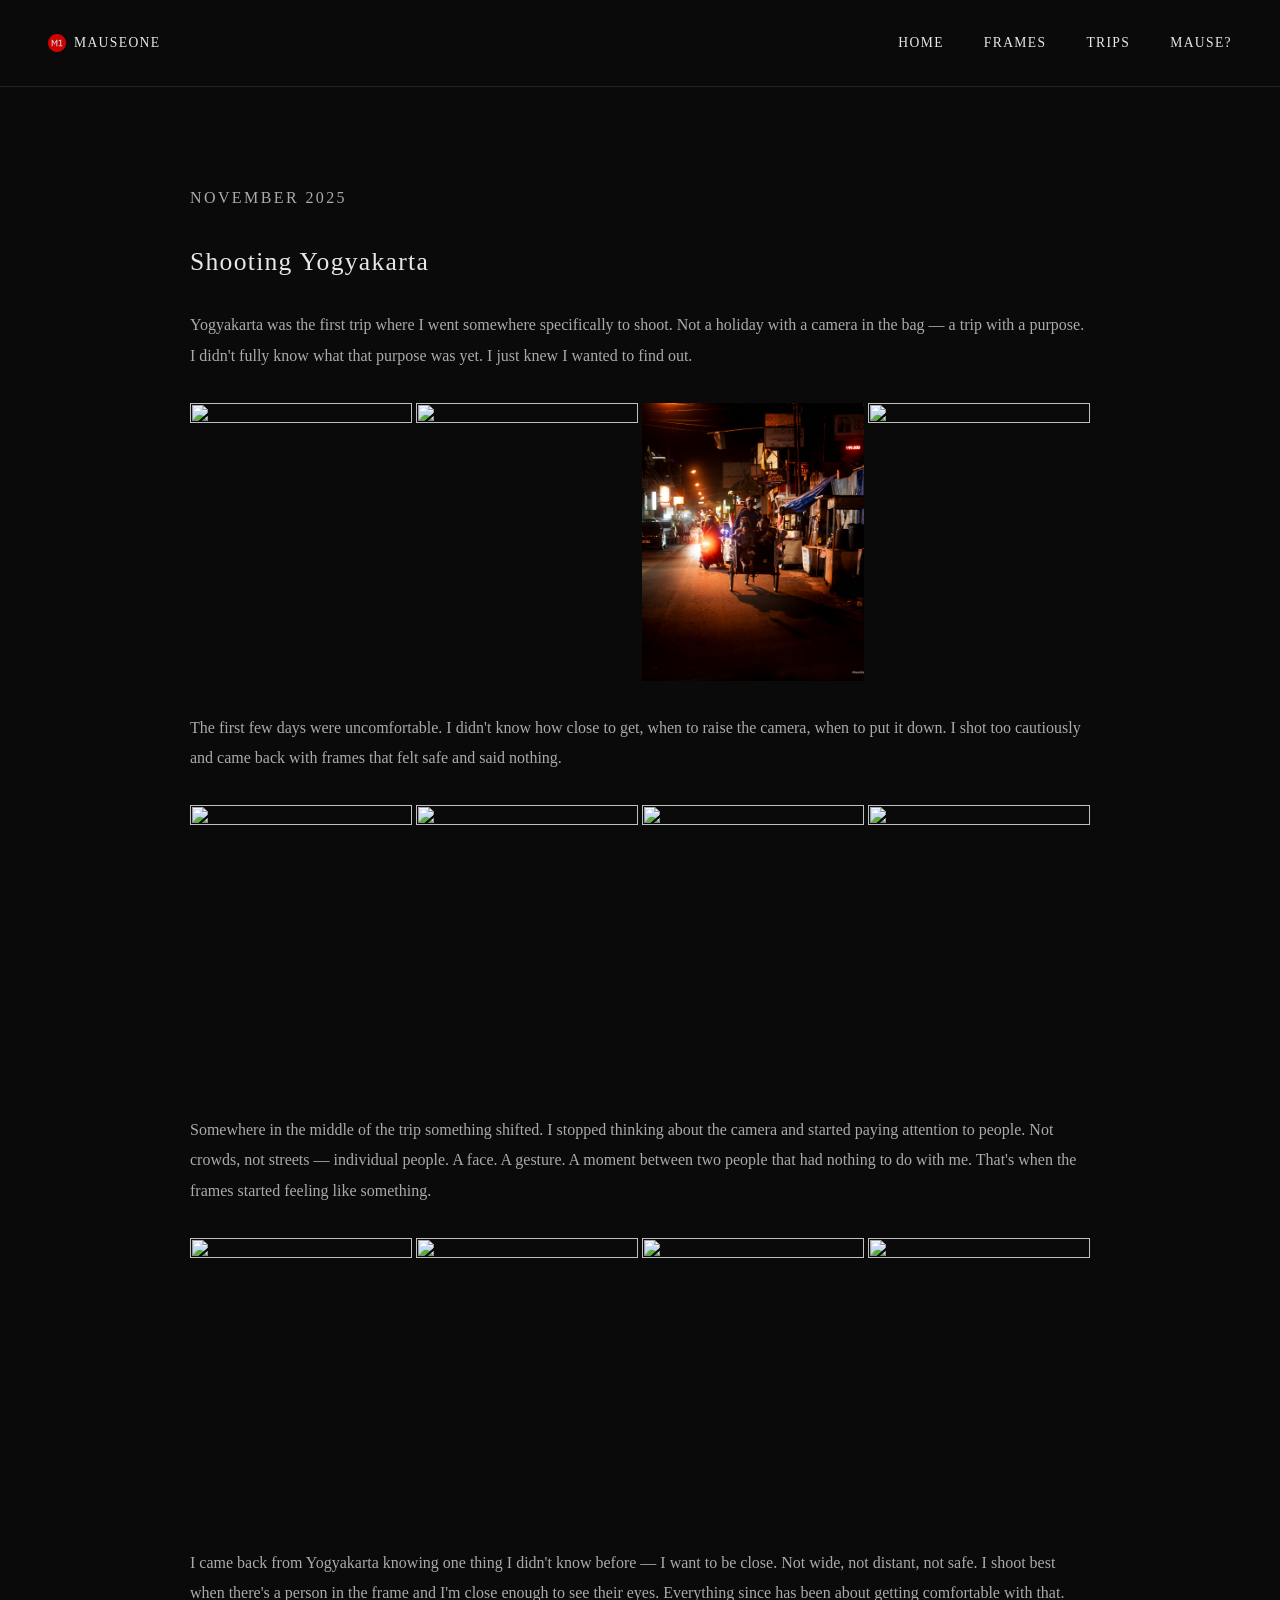
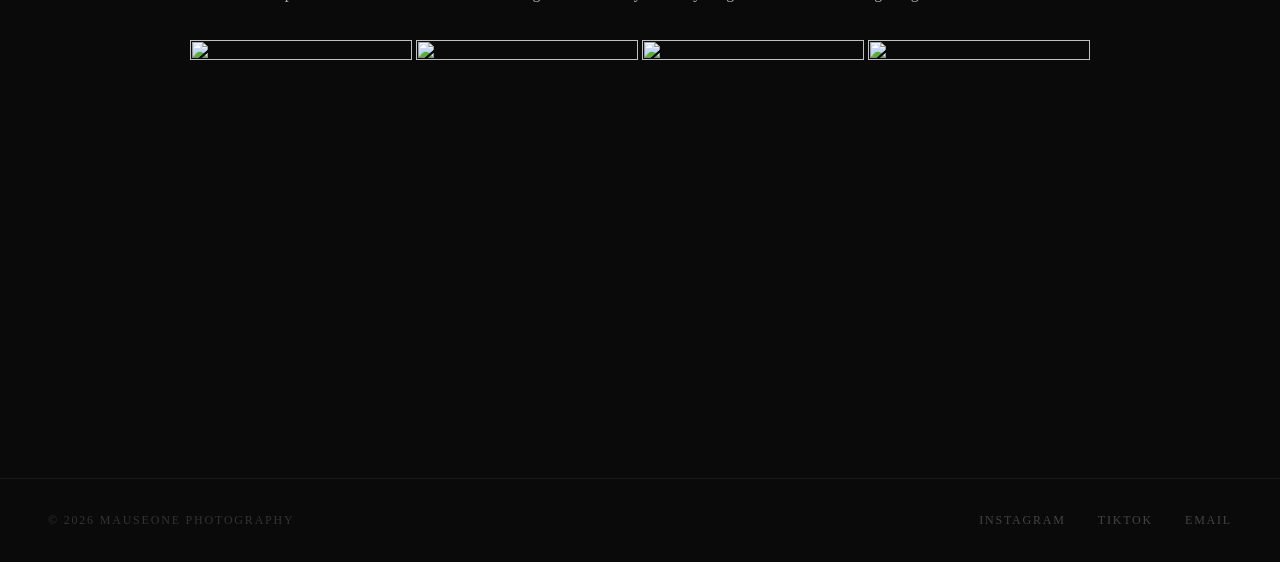
==== 01-Jogja.html @ e9d57f9c "url name changes" ====
<!DOCTYPE html>
<html lang="en">
  <head>
    <meta charset="UTF-8" />
    <meta name="viewport" content="width=device-width, initial-scale=1.0" />
    <title>Shooting Yogyakarta — Mause One</title>
    <link rel="stylesheet" href="style.css" />
    <link rel="icon" href="favicon.ico" type="image/x-icon" />
    
    <!-- Google tag (gtag.js) -->
    <script async src="https://www.googletagmanager.com/gtag/js?id=G-DSXXSWSEEG"></script>
    <script>
      window.dataLayer = window.dataLayer || [];
      function gtag(){dataLayer.push(arguments);}
      gtag('js', new Date());
      gtag('config', 'G-DSXXSWSEEG');
    </script>
  </head>
  <body>
    <nav>
      <a href="index.html" class="nav-logo">
  <img src="favicon-32x32.png" alt="" class="nav-icon" />
  MauseOne
</a>
     <div class="nav-links">
        <a href="index.html">Home</a>
        <a href="work.html">Frames</a>
        <a href="blog.html">Trips</a>
        <a href="about.html">Mause?</a>
      </div>
    </nav>

    <main class="post">
        <div class="post-bg" style="background-image: url('images/yjbg-01.jpg');"></div>
      <div class="post-content">
        <p class="post-meta">November 2025</p>
        <h1>Shooting Yogyakarta</h1>

        <p>Yogyakarta was the first trip where I went somewhere specifically to shoot. Not a holiday with a camera in the bag — a trip with a purpose. I didn't fully know what that purpose was yet. I just knew I wanted to find out.</p>

        <div class="post-grid">
          <img src="images/yogja-01.jpg" alt="" />
          <img src="images/yogja-02.jpg" alt="" />
          <img src="images/yogja-03.jpg" alt="" />
          <img src="images/yogja-04.jpg" alt="" />
        </div>

        <p>The first few days were uncomfortable. I didn't know how close to get, when to raise the camera, when to put it down. I shot too cautiously and came back with frames that felt safe and said nothing.</p>

        <div class="post-grid">
          <img src="images/yogja-05.jpg" alt="" />
          <img src="images/yogja-06.jpg" alt="" />
          <img src="images/yogja-07.jpg" alt="" />
          <img src="images/yogja-08.jpg" alt="" />
        </div>

        <p>Somewhere in the middle of the trip something shifted. I stopped thinking about the camera and started paying attention to people. Not crowds, not streets — individual people. A face. A gesture. A moment between two people that had nothing to do with me. That's when the frames started feeling like something.</p>

        <div class="post-grid">
          <img src="images/yogja-09.jpg" alt="" />
          <img src="images/yogja-10.jpg" alt="" />
          <img src="images/yogja-11.jpg" alt="" />
          <img src="images/yogja-12.jpg" alt="" />
        </div>

        <p>I came back from Yogyakarta knowing one thing I didn't know before — I want to be close. Not wide, not distant, not safe. I shoot best when there's a person in the frame and I'm close enough to see their eyes. Everything since has been about getting comfortable with that.</p>

        <div class="post-grid">
          <img src="images/yogja-13.jpg" alt="" />
          <img src="images/yogja-14.jpg" alt="" />
          <img src="images/yogja-15.jpg" alt="" />
          <img src="images/yogja-16.jpg" alt="" />
        </div>

      </div>
    </main>

    <footer>
      <p class="footer-copy">© 2026 MauseOne Photography</p>
      <div class="footer-socials">
        <a href="https://instagram.com/mausetrap" target="_blank">Instagram</a>
        <a href="https://tiktok.com/@mausetrap" target="_blank">TikTok</a>
        <a href="mailto:mauseone83@email.com">Email</a>
      </div>
    </footer>

    <div id="lightbox">
      <img id="lightbox-img" src="" alt="" />
    </div>

    <script>
      const lightbox = document.getElementById('lightbox');
      const lightboxImg = document.getElementById('lightbox-img');

      document.querySelectorAll('.post-grid img').forEach(img => {
        img.addEventListener('click', () => {
          lightboxImg.src = img.src;
          lightbox.classList.add('active');
        });
      });

      lightbox.addEventListener('click', () => {
        lightbox.classList.remove('active');
      });
    </script>
  </body>
</html>
---- style.css ----
* {
  margin: 0;
  padding: 0;
  box-sizing: border-box;
}

body {
  background-color: #0a0a0a;
  color: #e8e8e8;
  font-family: 'Georgia', serif;
  font-size: 16px;
  line-height: 1.6;
}

/* Navigation */
nav {
  display: flex;
  justify-content: space-between;
  align-items: center;
  padding: 2rem 3rem;
  border-bottom: 1px solid #222;
  position: sticky;
  top: 0;
  z-index: 100;
  background-color: #0a0a0a;
}

nav a {
  color: #e8e8e8;
  text-decoration: none;
  letter-spacing: 0.1em;
  font-size: 0.85rem;
  text-transform: uppercase;
}

nav a:hover {
  color: #ffffff;
}

.nav-links {
  display: flex;
  gap: 2.5rem;
}

/* Home page */
.home {
  position: relative;
  height: calc(100vh - 80px);
  display: flex;
  justify-content: center;
  align-items: center;
  overflow: hidden;
}

.home-bg {
  position: absolute;
  top: 0;
  left: 0;
  width: 100%;
  height: 100%;
  background-image: url('images/photo-03.jpg');
  background-size: cover;
  background-position: center;
  filter: blur(8px) brightness(0.3);
  transform: scale(1.05);
}

.home-text {
  position: relative;
  text-align: center;
  display: flex;
  flex-direction: column;
  gap: 0.5rem;
}

.tagline {
  font-size: 1.4rem;
  letter-spacing: 0.3em;
  text-transform: uppercase;
  color: #e8e8e8;
}

.location {
  font-size: 0.85rem;
  letter-spacing: 0.2em;
  text-transform: uppercase;
  color: #666;
  margin-bottom: 1rem;
}

/* About page */
.about {
  position: relative;
  min-height: calc(100vh - 80px);
  display: flex;
  justify-content: center;
  align-items: flex-start;
  overflow: hidden;
  padding: 6rem 2rem;
}

.about-bg {
  position: absolute;
  top: 0;
  left: 0;
  width: 100%;
  height: 100%;
  background-image: url('images/about-01.jpg');
  background-size: cover;
  background-position: center;
  filter: blur(8px) brightness(0.2);
  transform: scale(1.05);
}

.about-content {
  position: relative;
  max-width: 560px;
  width: 100%;
  display: flex;
  flex-direction: column;
  gap: 1.5rem;
}

.about-content h1 {
  font-size: 0.85rem;
  letter-spacing: 0.2em;
  text-transform: uppercase;
  color: #555;
  font-weight: normal;
}

.about-content p {
  color: #aaa;
  font-size: 1rem;
  line-height: 1.8;
}

.influences {
  color: #555 !important;
  font-size: 0.85rem !important;
}

/* Work page */
.gallery {
  display: flex;
  flex-direction: column;
  justify-content: center;
  align-items: center;
  padding: 3rem 2rem;
}

.gallery-description {
  max-width: 560px;
  width: 100%;
  color: #aaa;
  font-size: 1rem;
  line-height: 1.8;
  margin-bottom: 2rem;
}

.grid {
  display: grid;
  grid-template-columns: repeat(3, 1fr);
  gap: 6px;
  max-width: 900px;
  width: 100%;
}

.grid img {
  width: 100%;
  aspect-ratio: 4/5;
  object-fit: cover;
  display: block;
  opacity: 0.85;
  transition: opacity 0.3s ease;
  cursor: pointer;
}

.grid img:hover {
  opacity: 1;
}

.grid img:hover {
  opacity: 1;
}

/* Blog list page */
.blog-list {
  position: relative;
  min-height: calc(100vh - 80px);
  display: flex;
  justify-content: center;
  align-items: flex-start;
  overflow: hidden;
  padding: 6rem 2rem;
}

.blog-bg {
  position: absolute;
  top: 0;
  left: 0;
  width: 100%;
  height: 100%;
  background-image: url('images/blog-01.jpg');
  background-size: cover;
  background-position: center;
  filter: blur(8px) brightness(0.2);
  transform: scale(1.05);
}

.blog-content {
  position: relative;
  max-width: 560px;
  width: 100%;
}

.blog-content h1 {
  font-size: 0.85rem;
  letter-spacing: 0.2em;
  text-transform: uppercase;
  color: #555;
  font-weight: normal;
  margin-bottom: 3rem;
}

.blog-content ul {
  list-style: none;
  display: flex;
  flex-direction: column;
  gap: 0.5rem;
}

.blog-content ul a {
  display: flex;
  justify-content: space-between;
  align-items: baseline;
  text-decoration: none;
  padding: 1rem 0;
  border-bottom: 1px solid #1a1a1a;
}

.blog-content ul a:hover .post-title {
  color: #ffffff;
}

.post-title {
  color: #aaa;
  font-size: 1rem;
  transition: color 0.2s ease;
}

.post-date {
  color: #444;
  font-size: 0.8rem;
  letter-spacing: 0.1em;
}

/* Post images */
.post-img {
  width: 100%;
  max-width: 560px;
  display: block;
  margin: 2rem auto;
}

/* Blog post page */
.post {
  display: flex;
  justify-content: center;
  padding: 6rem 2rem;
}

.post-content {
  max-width: 900px;
  width: 100%;
  display: flex;
  flex-direction: column;
  gap: 2rem;
}

.post-meta {
  font-size: 0.8rem;
  letter-spacing: 0.15em;
  text-transform: uppercase;
  color: #444;
}

.post-content h1 {
  font-size: 1.6rem;
  font-weight: normal;
  color: #e8e8e8;
  line-height: 1.3;
  letter-spacing: 0.05em;
}

.post-content p {
  color: #aaa;
  font-size: 1rem;
  line-height: 1.9;
}

/* Post image grid */
.post-grid {
  display: grid;
  grid-template-columns: repeat(4, 1fr);
  gap: 4px;
}

.post-grid img {
  width: 100%;
  aspect-ratio: 4/5;
  object-fit: cover;
  display: block;
}

/* Lightbox */
#lightbox {
  display: none;
  position: fixed;
  top: 0;
  left: 0;
  width: 100%;
  height: 100%;
  background: rgba(0, 0, 0, 0.95);
  justify-content: center;
  align-items: center;
  z-index: 1000;
  cursor: pointer;
}

#lightbox.active {
  display: flex;
}

#lightbox img {
  max-width: 90%;
  max-height: 90vh;
  object-fit: contain;
}

.post-grid img {
  cursor: pointer;
}

/* Footer */
footer {
  display: flex;
  justify-content: space-between;
  align-items: center;
  padding: 2rem 3rem;
  border-top: 1px solid #1a1a1a;
  margin-top: 4rem;
}

.footer-copy {
  color: #333;
  font-size: 0.75rem;
  letter-spacing: 0.15em;
  text-transform: uppercase;
}

.footer-socials {
  display: flex;
  gap: 2rem;
}

.footer-socials a {
  color: #444;
  font-size: 0.75rem;
  letter-spacing: 0.15em;
  text-transform: uppercase;
  text-decoration: none;
  transition: color 0.2s ease;
}

.footer-socials a:hover {
  color: #e8e8e8;
}

/* Home page posts */
.home-posts {
  margin-top: 3rem;
  display: flex;
  flex-direction: column;
  gap: 0.25rem;
  border-top: 1px solid #333;
  padding-top: 2rem;
}

.home-posts a {
  display: flex;
  justify-content: space-between;
  align-items: baseline;
  text-decoration: none;
  padding: 0.75rem 0;
  border-bottom: 1px solid #1a1a1a;
  color: inherit;
  text-decoration: none;
}

.home-post-title {
  color: #666;
  font-size: 0.75rem;
  letter-spacing: 0.1em;
  text-transform: uppercase;
  transition: color 0.2s ease;
}

.home-posts a:hover .home-post-title {
  color: #ffffff;
}

.home-post-date {
  color: #333;
  font-size: 0.7rem;
  letter-spacing: 0.1em;
}

/* Fix link colors globally */
.home-posts a {
  color: inherit;
  text-decoration: none;
}

/* Mobile */
@media (max-width: 768px) {

  nav {
    padding: 1.5rem;
  }

  .nav-links {
    gap: 1.5rem;
  }

  .tagline {
    font-size: 1rem;
    letter-spacing: 0.2em;
  }

  .home-posts {
    width: 90vw;
  }

  .home-posts a {
    display: flex;
    flex-direction: column;
    gap: 0.25rem;
    width: 100%;
  }

  .home-post-title {
    color: #aaa;
    font-size: 0.75rem;
  }

  .home-post-date {
    color: #444;
    font-size: 0.7rem;
  }

  .gallery {
    padding: 2rem 1rem;
  }

  .grid {
    grid-template-columns: repeat(2, 1fr);
  }

  .post {
    padding: 3rem 1.5rem;
  }

  .post-grid {
    grid-template-columns: repeat(2, 1fr);
  }

  .about {
    padding: 3rem 1.5rem;
  }

  .blog-list {
    padding: 3rem 1.5rem;
  }

  .blog-content {
    max-width: 100%;
  }

.home-text {
    width: 90vw;
    align-items: center;
  }

  .tagline {
    font-size: 0.75rem;
    letter-spacing: 0.15em;
  }

  .home-posts {
    width: 100%;
  }

  .home-posts-label {
    text-align: left;
  }

}
/* Nav logo */
.nav-logo {
  display: flex;
  align-items: center;
  gap: 0.5rem;
}

.nav-icon {
  width: 18px;
  height: 18px;
  opacity: 0.8;
}

/* Gallery header */
.gallery-header {
  max-width: 900px;
  width: 100%;
  padding-bottom: 2rem;
}

.gallery-header h1 {
  font-size: 0.85rem !important;
  letter-spacing: 0.2em;
  text-transform: uppercase;
  color: #e8e8e8;
  font-weight: normal !important;
}

.gallery-description {
  color: #555;
  font-size: 0.85rem;
  line-height: 1.8;
  margin-top: 1rem;
  max-width: 900px;
}

.subtitle {
  font-size: 0.7rem;
  letter-spacing: 0.15em;
  text-transform: uppercase;
  font-style: italic;
  color: #666;
}

/* Post background */
.post-bg {
  position: fixed;
  top: 0;
  left: 0;
  width: 100%;
  height: 100%;
  background-size: cover;
  background-position: center;
  filter: blur(8px) brightness(0.15);
  transform: scale(1.05);
  z-index: -1;
}

/* Post inner */
.post-inner {
  display: flex;
  flex-direction: column;
  max-width: 900px;
  width: 100%;
}

/* Post navigation */
.post-nav {
  margin-top: 4rem;
  padding-top: 2rem;
  border-top: 1px solid #1a1a1a;
  display: flex;
  flex-direction: column;
  gap: 1rem;
}

.post-nav-label {
  font-size: 0.7rem;
  letter-spacing: 0.2em;
  text-transform: uppercase;
  color: #444;
}

.post-nav-links {
  display: flex;
  flex-direction: column;
  gap: 0.5rem;
}

.post-nav-links a {
  color: #aaa;
  text-decoration: none;
  font-size: 0.85rem;
  letter-spacing: 0.1em;
  transition: color 0.2s ease;
  display: block;
  padding: 0.5rem 0;
  border-bottom: 1px solid #1a1a1a;
}

.post-nav-links a:hover {
  color: #e8e8e8;
}
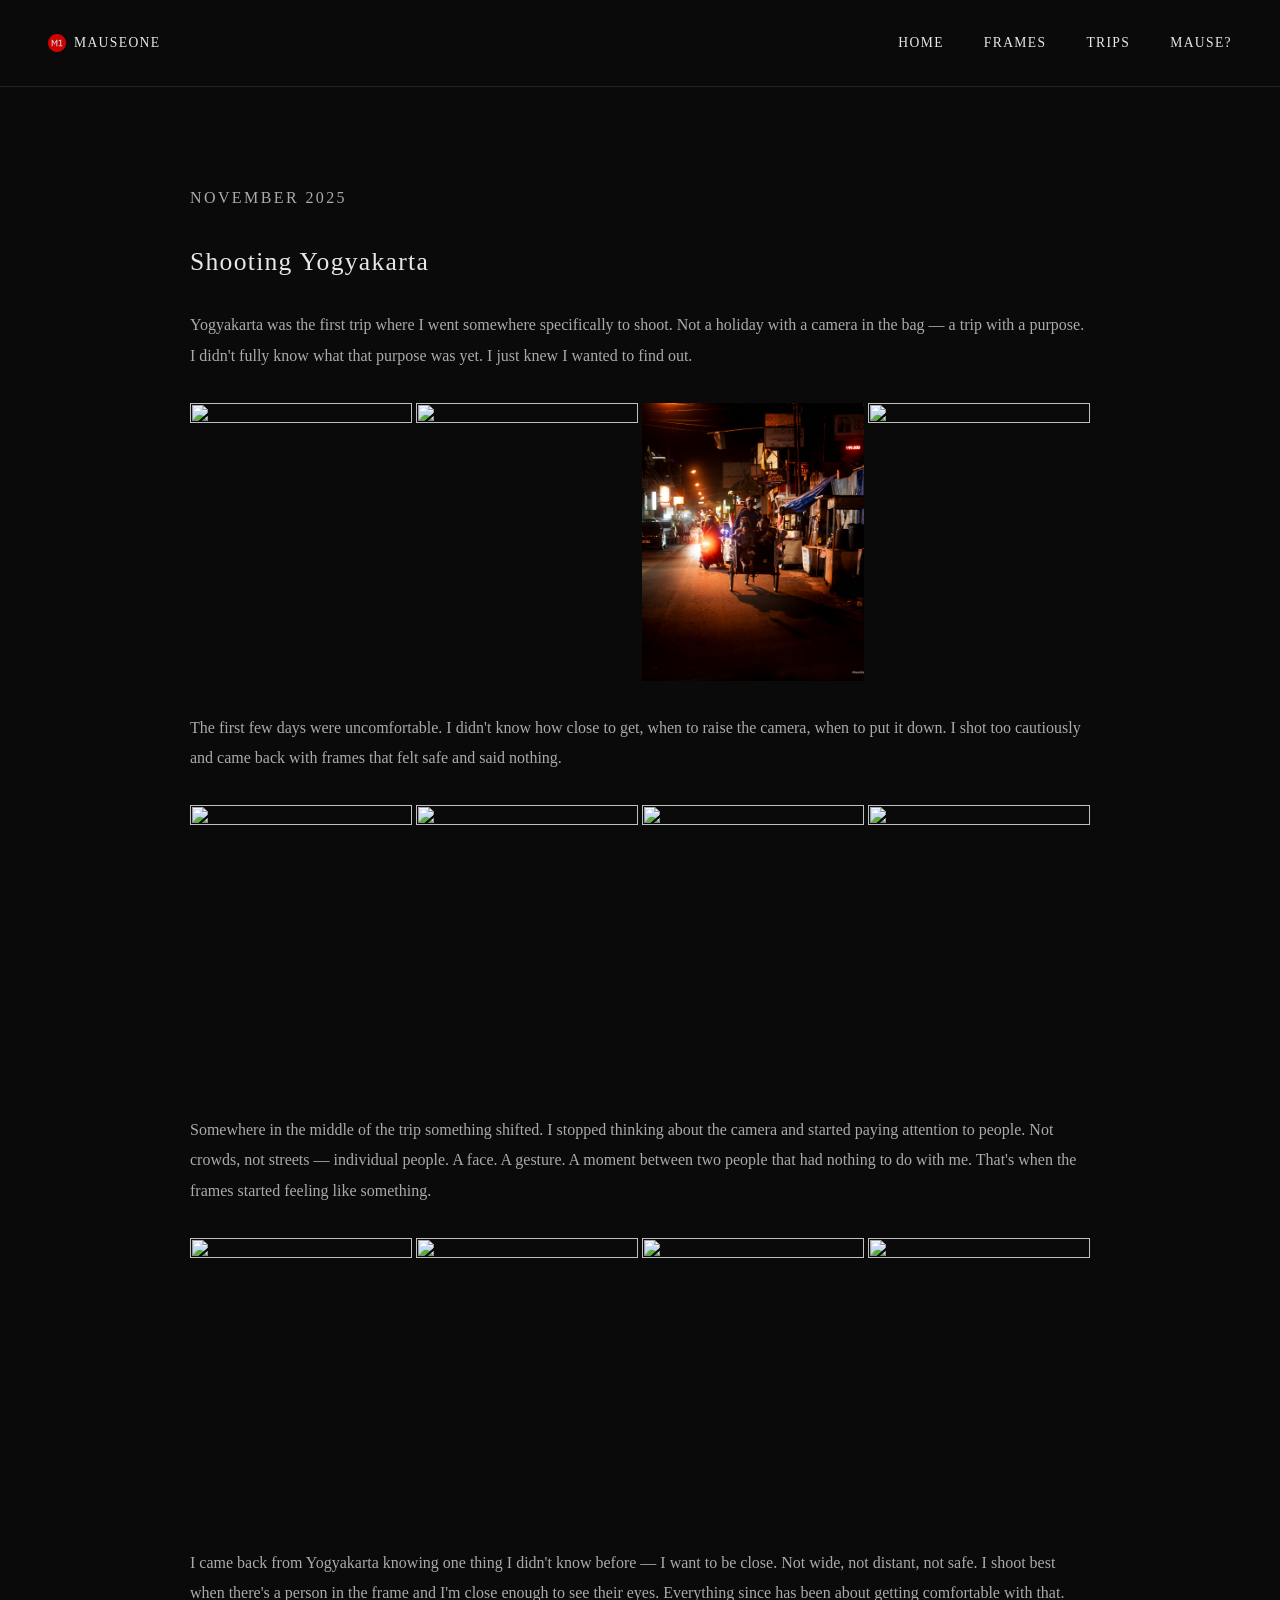
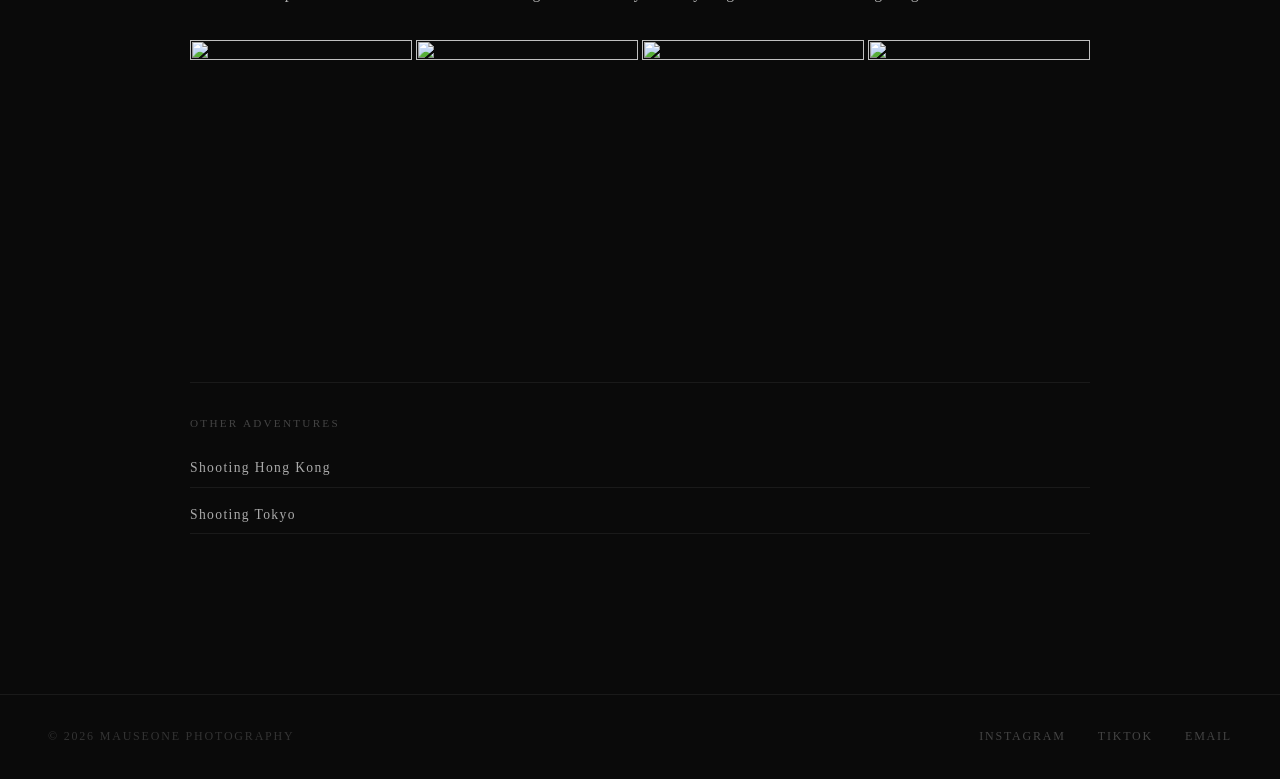
==== commit 12411fe3: "fix tokyo and jogja post structure" ====
--- a/01-Jogja.html
+++ b/01-Jogja.html
@@ -3,7 +3,7 @@
   <head>
     <meta charset="UTF-8" />
     <meta name="viewport" content="width=device-width, initial-scale=1.0" />
-    <title>Shooting Yogyakarta — Mause One</title>
+    <title>Shooting Yogyakarta — MauseOne</title>
     <link rel="stylesheet" href="style.css" />
     <link rel="icon" href="favicon.ico" type="image/x-icon" />
     
@@ -19,10 +19,10 @@
   <body>
     <nav>
       <a href="index.html" class="nav-logo">
-  <img src="favicon-32x32.png" alt="" class="nav-icon" />
-  MauseOne
-</a>
-     <div class="nav-links">
+        <img src="favicon-32x32.png" alt="" class="nav-icon" />
+        MauseOne
+      </a>
+      <div class="nav-links">
         <a href="index.html">Home</a>
         <a href="work.html">Frames</a>
         <a href="blog.html">Trips</a>
@@ -31,58 +31,55 @@
     </nav>
 
     <main class="post">
-        <div class="post-bg" style="background-image: url('images/yjbg-01.jpg');"></div>
-      <div class="post-content">
-        <p class="post-meta">November 2025</p>
-        <h1>Shooting Yogyakarta</h1>
+      <div class="post-bg" style="background-image: url('images/yjbg-01.jpg');"></div>
+      <div class="post-inner">
+        <div class="post-content">
+          <p class="post-meta">November 2025</p>
+          <h1>Shooting Yogyakarta</h1>
 
-        <p>Yogyakarta was the first trip where I went somewhere specifically to shoot. Not a holiday with a camera in the bag — a trip with a purpose. I didn't fully know what that purpose was yet. I just knew I wanted to find out.</p>
+          <p>Yogyakarta was the first trip where I went somewhere specifically to shoot. Not a holiday with a camera in the bag — a trip with a purpose. I didn't fully know what that purpose was yet. I just knew I wanted to find out.</p>
 
-        <div class="post-grid">
-          <img src="images/yogja-01.jpg" alt="" />
-          <img src="images/yogja-02.jpg" alt="" />
-          <img src="images/yogja-03.jpg" alt="" />
-          <img src="images/yogja-04.jpg" alt="" />
+          <div class="post-grid">
+            <img src="images/yogja-01.jpg" alt="" />
+            <img src="images/yogja-02.jpg" alt="" />
+            <img src="images/yogja-03.jpg" alt="" />
+            <img src="images/yogja-04.jpg" alt="" />
+          </div>
+
+          <p>The first few days were uncomfortable. I didn't know how close to get, when to raise the camera, when to put it down. I shot too cautiously and came back with frames that felt safe and said nothing.</p>
+
+          <div class="post-grid">
+            <img src="images/yogja-05.jpg" alt="" />
+            <img src="images/yogja-06.jpg" alt="" />
+            <img src="images/yogja-07.jpg" alt="" />
+            <img src="images/yogja-08.jpg" alt="" />
+          </div>
+
+          <p>Somewhere in the middle of the trip something shifted. I stopped thinking about the camera and started paying attention to people. Not crowds, not streets — individual people. A face. A gesture. A moment between two people that had nothing to do with me. That's when the frames started feeling like something.</p>
+
+          <div class="post-grid">
+            <img src="images/yogja-09.jpg" alt="" />
+            <img src="images/yogja-10.jpg" alt="" />
+            <img src="images/yogja-11.jpg" alt="" />
+            <img src="images/yogja-12.jpg" alt="" />
+          </div>
+
+          <p>I came back from Yogyakarta knowing one thing I didn't know before — I want to be close. Not wide, not distant, not safe. I shoot best when there's a person in the frame and I'm close enough to see their eyes. Everything since has been about getting comfortable with that.</p>
+
+          <div class="post-grid">
+            <img src="images/yogja-13.jpg" alt="" />
+            <img src="images/yogja-14.jpg" alt="" />
+            <img src="images/yogja-15.jpg" alt="" />
+            <img src="images/yogja-16.jpg" alt="" />
+          </div>
+
         </div>
-
-        <p>The first few days were uncomfortable. I didn't know how close to get, when to raise the camera, when to put it down. I shot too cautiously and came back with frames that felt safe and said nothing.</p>
-
-        <div class="post-grid">
-          <img src="images/yogja-05.jpg" alt="" />
-          <img src="images/yogja-06.jpg" alt="" />
-          <img src="images/yogja-07.jpg" alt="" />
-          <img src="images/yogja-08.jpg" alt="" />
+        <div class="post-nav">
+          <p class="post-nav-label">Other Adventures</p>
+          <div class="post-nav-links"></div>
         </div>
-
-        <p>Somewhere in the middle of the trip something shifted. I stopped thinking about the camera and started paying attention to people. Not crowds, not streets — individual people. A face. A gesture. A moment between two people that had nothing to do with me. That's when the frames started feeling like something.</p>
-
-        <div class="post-grid">
-          <img src="images/yogja-09.jpg" alt="" />
-          <img src="images/yogja-10.jpg" alt="" />
-          <img src="images/yogja-11.jpg" alt="" />
-          <img src="images/yogja-12.jpg" alt="" />
-        </div>
-
-        <p>I came back from Yogyakarta knowing one thing I didn't know before — I want to be close. Not wide, not distant, not safe. I shoot best when there's a person in the frame and I'm close enough to see their eyes. Everything since has been about getting comfortable with that.</p>
-
-        <div class="post-grid">
-          <img src="images/yogja-13.jpg" alt="" />
-          <img src="images/yogja-14.jpg" alt="" />
-          <img src="images/yogja-15.jpg" alt="" />
-          <img src="images/yogja-16.jpg" alt="" />
-        </div>
-
       </div>
     </main>
-
-    <footer>
-      <p class="footer-copy">© 2026 MauseOne Photography</p>
-      <div class="footer-socials">
-        <a href="https://instagram.com/mausetrap" target="_blank">Instagram</a>
-        <a href="https://tiktok.com/@mausetrap" target="_blank">TikTok</a>
-        <a href="mailto:mauseone83@email.com">Email</a>
-      </div>
-    </footer>
 
     <div id="lightbox">
       <img id="lightbox-img" src="" alt="" />
@@ -103,5 +100,15 @@
         lightbox.classList.remove('active');
       });
     </script>
+    <script src="posts.js"></script>
+
+    <footer>
+      <p class="footer-copy">© 2026 MauseOne Photography</p>
+      <div class="footer-socials">
+        <a href="https://instagram.com/mausetrap" target="_blank">Instagram</a>
+        <a href="https://tiktok.com/@mausetrap" target="_blank">TikTok</a>
+        <a href="mailto:mauseone83@email.com">Email</a>
+      </div>
+    </footer>
   </body>
 </html>
